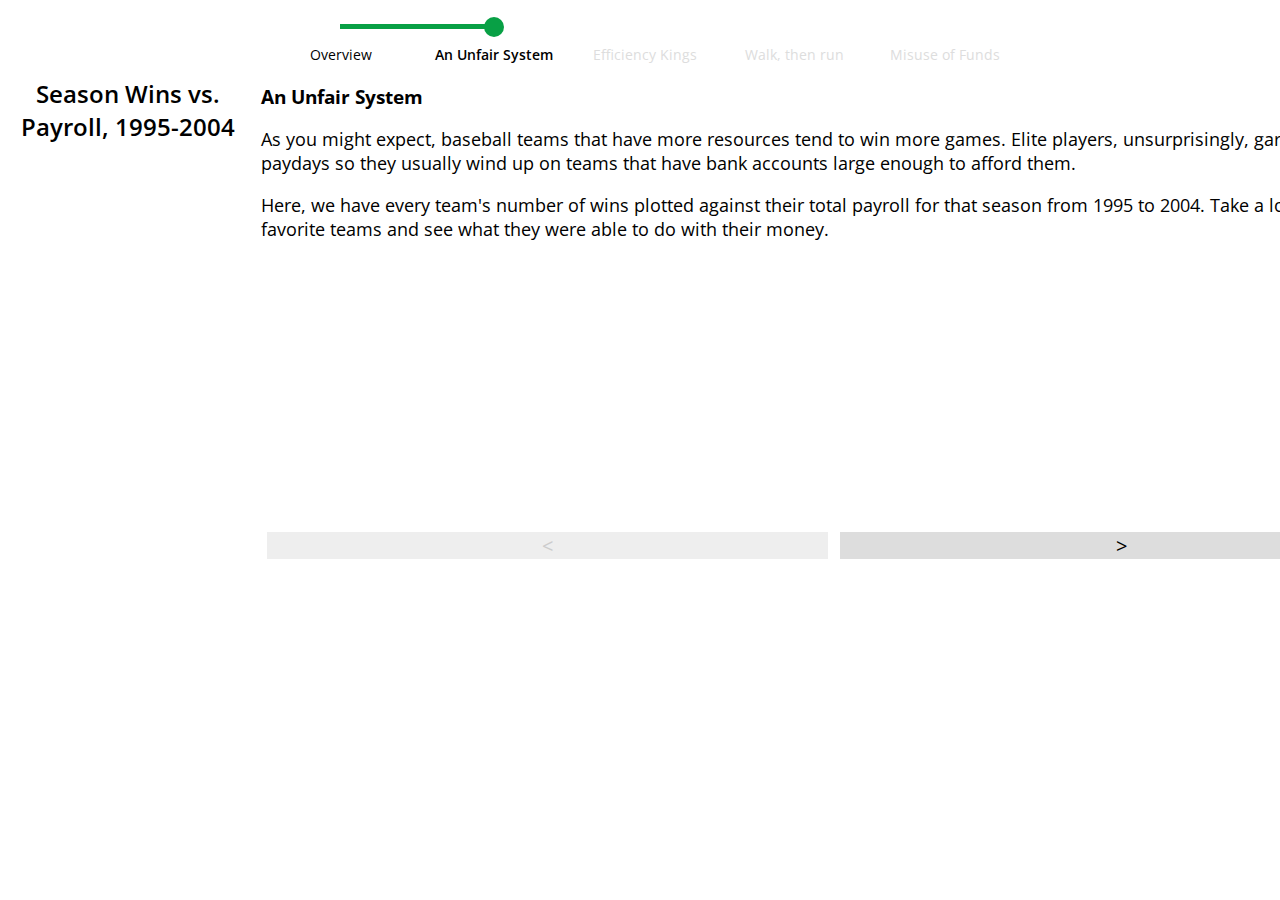
==== an_unfair_system.html @ a529c3e2 "Rename html files" ====
<!DOCTYPE html>
<html>

<head>
  <title>Moneyball</title>
  <link rel="stylesheet" type="text/css" href="styles.css">
  <script src='https://d3js.org/d3.v5.js'></script>
  <script src='./data.js'></script>
  <script src='./generate_charts.js'></script>
</head>

<body>
  <div class='nav'>
    <div class='nav__progress-bar__wrapper'>
      <div class='nav__progress-bar nav__progress-bar--2'></div>
      <div class='nav__progress-bar__bubble nav__progress-bar__bubble--2'></div>
    </div>
  
    <div class='nav__links'>
      <a href='./index.html' class='nav__links__link nav__links__link--1'>Overview</a>
      <a href='./an_unfair_system.html' class='nav__links__link nav__links__link--2 nav__links__link--active'>An Unfair System</a>
      <a href='./efficiency_kings.html' class='nav__links__link nav__links__link--3 nav__links__link--understated'>Efficiency Kings</a>
      <a href='./walk_then_run.html' class='nav__links__link nav__links__link--4 nav__links__link--understated'>Walk, then run</a>
      <a href='./misuse_of_funds.html' class='nav__links__link nav__links__link--5 nav__links__link--understated'>Misuse of Funds</a>
    </div>
  </div>
  <div class='page-wrapper'>
    <div class='flex'>
      <div class='chart-panel'>
        <div class='chart-panel__title'>Season Wins vs. Payroll, 1995-2004</div>
        <div id='wins_vs_payroll'></div>
      </div>

      <div class='slide-panel'>
        <div>
          <div id='slide_1'>
            <h3 class='slide_header'>An Unfair System</h3>
            <div class='slide_copy'>
              <p>
                As you might expect, baseball teams that have more resources tend to win more games. Elite players,
                unsurprisingly, garner bigger paydays so they usually wind up on teams that have bank accounts large
                enough
                to afford them.
              </p>
              <p>
                Here, we have every team's number of wins plotted against their total payroll for that season from 1995
                to
                2004. Take a look at your favorite teams and see what they were able to do with their money.
              </p>
            </div>
            <div id='wins_vs_payroll_select'></div>
          </div>
          <div id='slide_2' class='hidden'>
            <h3 class='slide_header'>Money makes the world go 'round</h3>
            <div class='slide_copy'>
              The New York Yankees didn't get the nickname 'The Evil Empire' for nothing. They've had a century of
              extraordinary success. Pair that level of winning with residing in the largest market in the United States
              and
              you get an extremely wealthy team. They have a penchant for cultivating the best, most expensive players
              available that have led them to winning an MLB record 27 World Series Championships.
            </div>
          </div>
          <div id='slide_3' class='hidden'>
            <h3 class='slide_header'>Got any spare wins?</h3>
            <div class='slide_copy'>
              At the other end of the spectrum is the Pittsburgh Pirates. They have the misfortune of being in a city
              that
              is comparatively small and all but forgets baseball exists when football is on. The Pirates have and
              continue
              to have one of the smallest budgets in baseball and their win totals reflect that.
            </div>
          </div>
          <div id='slide_4' class='hidden'>
            <h3 class='slide_header'>Luck isn't sustainable</h3>
            <div class='slide_copy'>
              The Seattle Mariners have one of the most eye-popping points on this chart. On a modest budget, the
              Mariners
              put together an impressive 116 win season in 2001. Much of this winning can be attributed to future Hall
              of
              Famer Ichiro Suzuki, who put together an incredible season while earning a salary that was <i>far</i>
              smaller
              than his value demanded.

              This season is an outlier and greatly dragged down by very poor Mariner performances with similar
              payrolls.
            </div>
          </div>
          <div id='slide_5' class='hidden'>
            <h3 class='slide_header'>Enter sabermetrics...</h3>
            <div class='slide_copy'>
              The Oakland Athletics, a team with a relatively small fan base, overshadowed in the Bay Area by the San
              Francisco Giants put together a string of teams that consistently won more games than their payroll would
              have
              suggested. A's general manager Billy Beane made use of sabermetrics, the empirical analysis of baseball
              statistics, to find value in players that no other teams in the MLB saw.

              Their 2002 season is particularly notable when they put together 103 wins on a mere $41 million payroll.
              Let's explore how Billy Beane was able to achieve this.
            </div>
          </div>
        </div>

        <div class='slide-navigation'>
          <a href='#' id='last_button' onclick="back()"
            class='slide-navigation__button slide-navigation__button--inactive'>&lt;</a>
          <a href='#' id='next_button' onclick="forward()" class='slide-navigation__button'>&gt;</a>
        </div>
      </div>
    </div>
  </div>

  <script>
    let teams_with_salaries_data = teams_with_salaries.data.filter(function (item) {
      return (item.yearID >= 1995 && item.yearID <= 2004)
    });

    let base_annotations = [{
      title: '50% Win Rate',
      text: 'An "average" season',
      x_value: 160000000,
      y_value: 81,
      x_adj: 50,
      y_adj: 50
    }]
    let scatter_options = {
      id: 'wins_vs_payroll',
      data: teams_with_salaries_data,
      x_axis_label: 'Total Payroll (USD)',
      y_axis_label: 'Wins',
      x_domain: [0, 200000000],
      y_domain: [40, 120],
      x_key: 'salary',
      y_key: 'W',
      regression: true,
      highlight_key: 'name',
      annotations: base_annotations,
      tooltip: 'wins'
    };

    function generateTeamsWithSalary(relevant_team) {
      scatter_options.highlight_value = relevant_team;
      let wins_vs_payroll = scatter(scatter_options);
      wins_vs_payroll.svg.append('g')
        .append('line')
        .attr('x1', 0)
        .attr('y1', wins_vs_payroll.y_scale(81))
        .attr('x2', 50000)
        .attr('y2', wins_vs_payroll.y_scale(81))
        .attr('stroke-width', 2)
        .attr('opacity', .3)
        .attr('stroke', 'black');
    }
    generateTeamsWithSalary();

    let selectParent = document.getElementById("wins_vs_payroll_select");;

    let teams = Array.from(new Set(teams_with_salaries_data.map(function (d) {
      return d.name
    })));
    let select = document.createElement("select");
    select.setAttribute("onchange", 'generateTeamsWithSalary(this.value)');
    selectParent.appendChild(select);

    let option = document.createElement("option");
    option.value = false;
    option.text = 'Select a Team';
    select.appendChild(option);
    for (let i = 0; i < teams.length; i++) {
      let option = document.createElement("option");
      option.value = teams[i];
      option.text = teams[i];
      select.appendChild(option);
    }

    let current_slide = 1;
    let slides = {
      1: false,
      2: 'New York Yankees',
      3: 'Pittsburgh Pirates',
      4: 'Seattle Mariners',
      5: 'Oakland Athletics'
    }
    let slide_annotations = {
      1: [],
      2: [{
        title: '2004 Yankees',
        text: '$184 Million, 101 Wins',
        x_value: 184193950,
        y_value: 101,
        x_adj: -50,
        y_adj: 50
      }],
      3: [{
        title: '1995 Pirates',
        text: '$18 Million, 58 Wins',
        x_value: 18355345,
        y_value: 58,
        x_adj: 50,
        y_adj: 50
      }],
      4: [{
        title: '2001 Mariners',
        text: '$75 Million, 116 Wins',
        x_value: 74720834,
        y_value: 116,
        x_adj: 50,
        y_adj: 20
      }, {
        title: '2004 Mariners',
        text: '$82 Million, 63 Wins',
        x_value: 81515834,
        y_value: 63,
        x_adj: 50,
        y_adj: 50
      }],
      5: [{
        title: '2002 Athletics',
        text: '$40 Million, 103 Wins',
        x_value: 40004167,
        y_value: 103,
        x_adj: -50,
        y_adj: -50
      }],
    }

    function forward() {
      remove_slide();
      if (current_slide < 5) {
        current_slide++;
      }
      change_slide();
    }

    function back() {
      remove_slide();
      if (current_slide > 1) {
        current_slide--;
      }
      change_slide();
    }

    function remove_slide() {
      document.getElementById('slide_' + current_slide).classList.add('hidden');
    }

    function change_slide() {
      document.getElementById('slide_' + current_slide).classList.remove('hidden');
      scatter_options.annotations = base_annotations.concat(slide_annotations[current_slide]);
      generateTeamsWithSalary(slides[current_slide]);
      updateButtons();
    }

    function updateButtons() {
      let next_el = document.getElementById('next_button')
      let last_el = document.getElementById('last_button')
      if (current_slide == 5) {
        next_el.innerHTML = 'Next'
        setTimeout(function () {
          next_el.href= "./efficiency_kings.html"
        }, 1)
      } else {
        next_el.innerHTML = '>'
        next_el.href = '#'
      }

      if (current_slide == 1) {
        last_el.classList.add('slide-navigation__button--inactive')
      } else {
        last_el.classList.remove('slide-navigation__button--inactive')
      }
    }
  </script>
</body>

</html>
---- styles.css ----
@import url('https://fonts.googleapis.com/css2?family=Open+Sans:wght@300;400;600;700&display=swap');

body {
  font-family: 'Open Sans', sans-serif;
}

.page-wrapper {
  width: 1400px;
  margin: auto;
}

.nav {
  text-align: center;
}

.nav__progress-bar__wrapper {
  width: 600px;
  margin: 24px auto 16px auto;
  position: relative;
}

.nav__progress-bar {
  height: 5px;
  background-color: #08A045;
}

.nav__progress-bar--1 {
  width: 0;
}

.nav__progress-bar--2 {
  width: 25%;
}

.nav__progress-bar--3 {
  width: 50%;
}

.nav__progress-bar--4 {
  width: 75%;
}

.nav__progress-bar--5 {
  width: 100%;
}

.nav__progress-bar__bubble {
  height: 20px;
  width: 20px;
  background-color: #08A045;
  border-radius: 50%;
  position: absolute;
  bottom: -8px;
}

.nav__progress-bar__bubble--1 {
  left: -8px;
}

.nav__progress-bar__bubble--2 {
  left: 24%
}

.nav__progress-bar__bubble--3 {
  left: 49%;
}

.nav__progress-bar__bubble--4 {
  left: 74%;
}

.nav__progress-bar__bubble--5 {
  left: 99%;
}

.nav__links {
  width: 750px;
  font-size: 14px;
  margin: 0 auto 36px auto;
  position: relative;
}

.nav__links__link {
  text-decoration: none;
  color: #000;
  position: absolute;
}

.nav__links__link--1 {
  left: 45px;
}

.nav__links__link--2 {
  left: 170px;
}

.nav__links__link--3 {
  left: 328px;
}

.nav__links__link--4 {
  left: 480px;
}

.nav__links__link--5 {
  left: 625px;
}

.nav__links__link:hover {
  text-decoration: underline;
}

.nav__links__link--active {
  font-weight: 600;
}

.nav__links__link--understated {
  color: #DDD;
}

.chart-panel {}

.chart-panel__title {
  text-align: center;
  font-weight: 600;
  font-size: 24px;
  padding: 12px 0;
}

.chart_element {
  fill: #2B50AA;
}

.chart_element--interactive:hover {
  fill: #1c3472;
}

.understated_element {
  fill: #DDD;
}

.athletics {
  fill: #08A045;
}

.athletics--interactive:hover {
  fill: #035e27;
}

.annotation_title {
  font-weight: 600;
  text-anchor: middle;
}

.annotation_text {
  font-weight: 200;
  text-anchor: middle;
  font-size: 14px;
}

.hidden {
  display: none;
}

.flex {
  display: flex;
}

.slide-panel {
  display: flex;
  flex-direction: column;
  justify-content: space-between;
  margin-left: 12px;
  margin-bottom: 50px;
  height: 500px;
}

.slide_copy {
  font-size: 18px;
}

.slide-navigation {
  display: flex;
}

.slide-navigation__button {
  width: 50%;
  cursor: pointer;
  font-size: 20px;
  background-color: #DDD;
  text-align: center;
  text-decoration: none;
  color: #000;
  margin: 6px;
}

.slide-navigation__button:hover {
  background-color: #999;
}

.slide-navigation__button--inactive {
  cursor: default;
  color: #CCC;
  background-color: #EEE;
}

.slide-navigation__button--inactive:hover {
  background-color: #EEE;
}

.bar-tooltip {
  position: absolute;
  text-align: center;
  padding: 6px;
  background: #DDD;
  border-radius: 3px;
  pointer-events: none;
}

.scatter-tooltip {
  position: absolute;
  padding: 6px;
  background: #DDD;
  border-radius: 3px;
  pointer-events: none;
}

.hero__title {
  margin: 60px 0 24px 0;
  text-align: center;
  font-size: 48px;
  font-weight: 800;
}

.hero__body {
  width: 900px;
  margin: 0 auto 48px auto;
  font-size: 24px;
}

.hero__button {
  display: block;
  width: 150px;
  padding: 6px;
  border-radius: 3px;
  color: #FFF;
  text-align: center;
  font-size: 24px;
  background-color: #08A045;
  margin: auto;
  text-decoration: none;;
}

.hero__button:hover {
  background-color: #035e27;
}
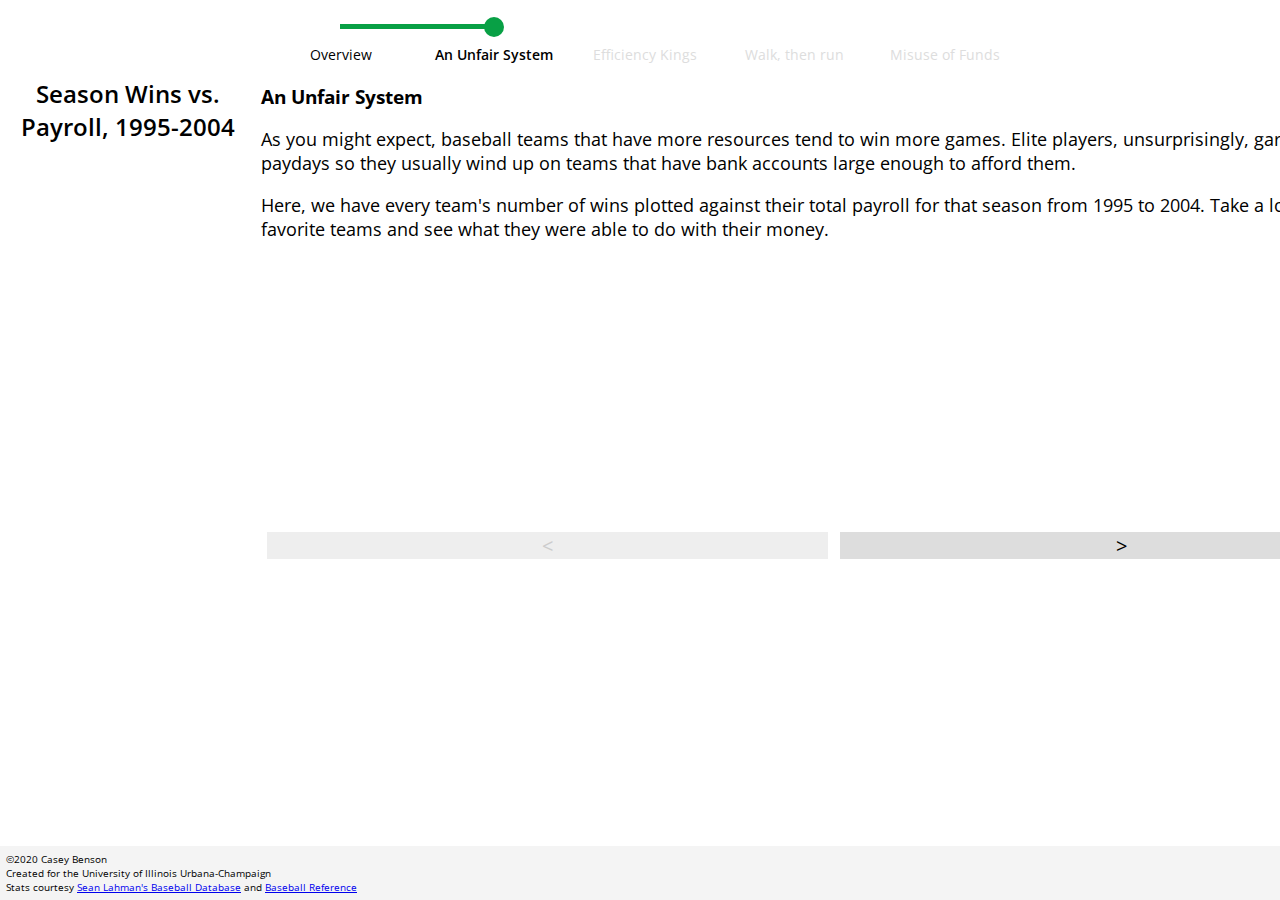
==== commit 3726ab5c: "Added footer" ====
--- a/an_unfair_system.html
+++ b/an_unfair_system.html
@@ -107,6 +107,14 @@
         </div>
       </div>
     </div>
+  </div>
+
+  <div class='footer'>
+    &copy;2020 Casey Benson
+    <br>
+    Created for the University of Illinois Urbana-Champaign
+    <br>
+    Stats courtesy <a href='http://www.seanlahman.com/baseball-archive/statistics/'>Sean Lahman's Baseball Database</a> and <a href='https://www.baseball-reference.com/'>Baseball Reference</a>
   </div>
 
   <script>
--- a/styles.css
+++ b/styles.css
@@ -254,3 +254,13 @@
 .hero__button:hover {
   background-color: #035e27;
 }
+
+.footer {
+  position: fixed;
+  padding: 6px;
+  font-size: 10px;
+  left: 0;
+  bottom: 0;
+  width: 100%;
+  background-color: #F4F4F4;
+}
